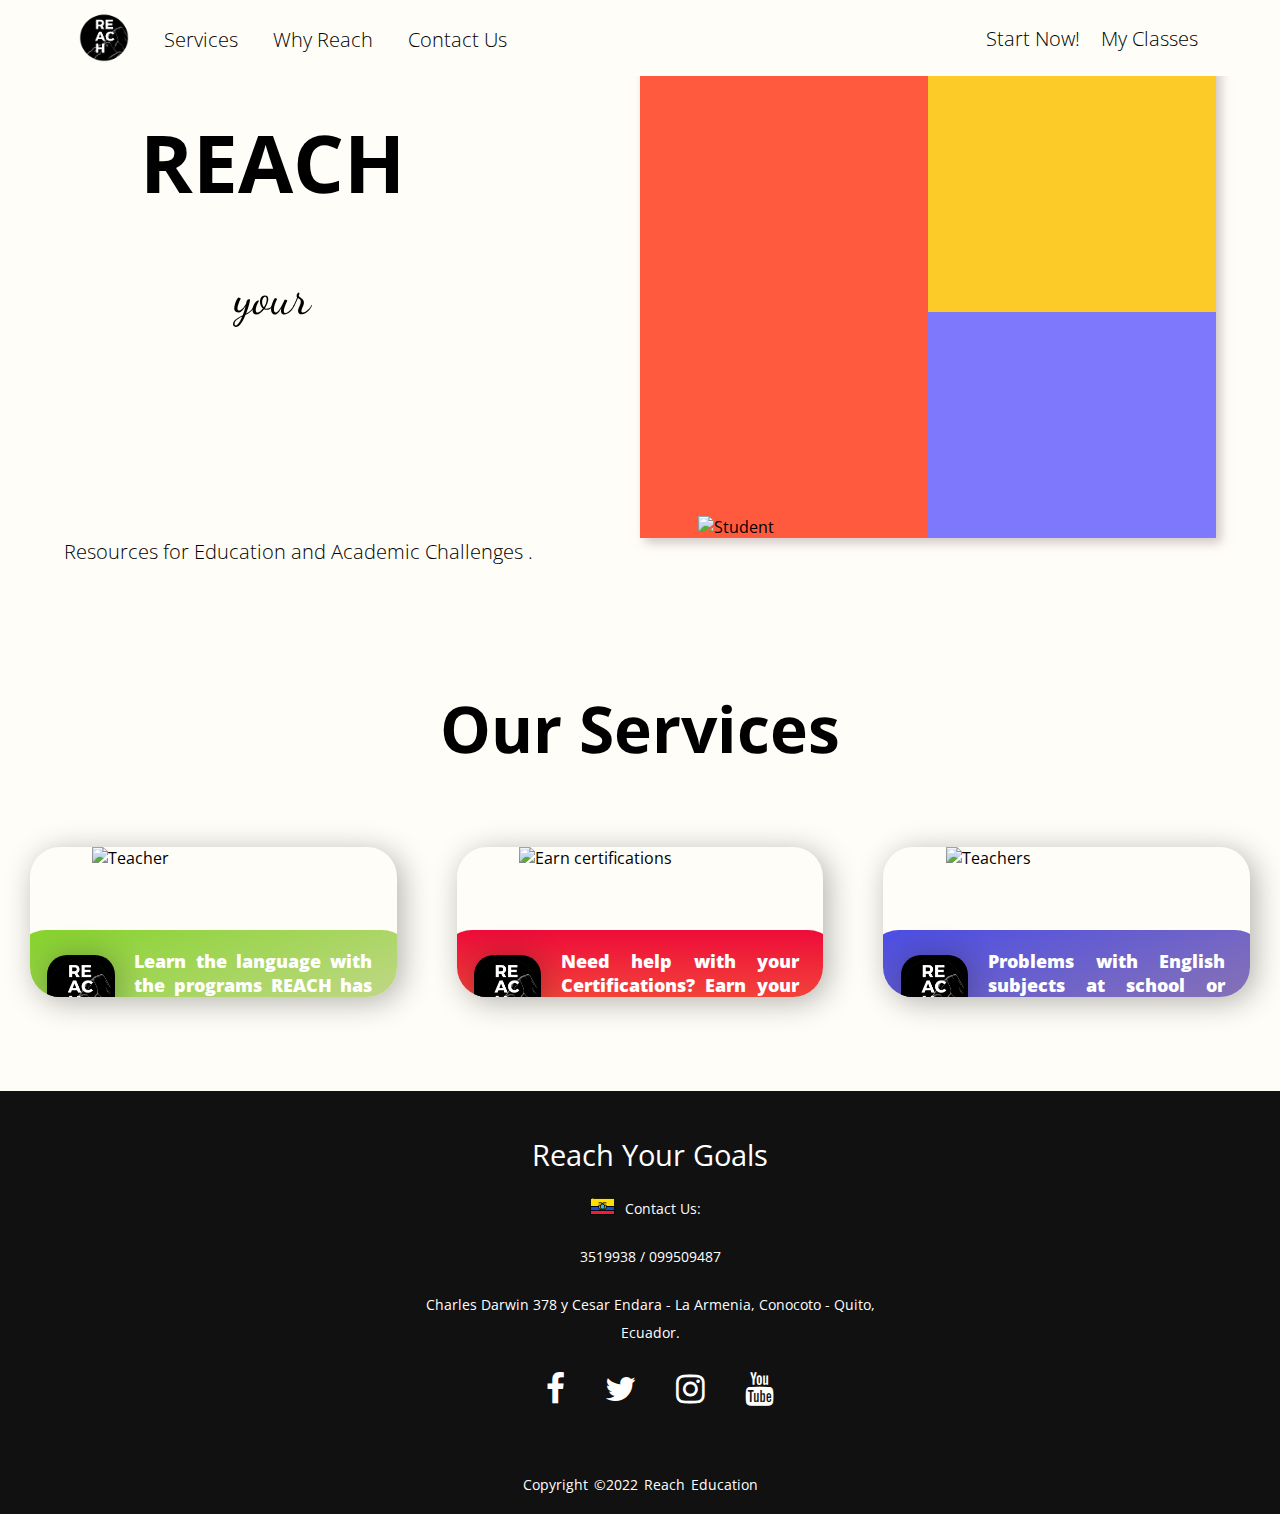
==== index.html @ 8b5ac457 "Ultimos cambios" ====
<!DOCTYPE html>
<html lang="en" dir="ltr">

<head>
  <link rel="icon" href="Logo Reach.svg">
  <meta charset="utf-8">
  <meta name="description" content="English Learning Platform">
  <meta name="robots" content="index,follow">
  <title>Reach Education</title>
  <meta name="viewport"
    content="width=device-width, user-scalable=no, initial-scale=1.0 , maximum-scale=1.0, minimum-scale=1.0">
  <link href="https://fonts.googleapis.com/css2?family=Open+Sans:wght@700&display=swap" rel="stylesheet">
  <link href="https://fonts.googleapis.com/css2?family=Open+Sans:wght@300;700&display=swap" rel="stylesheet">
  <link href="https://fonts.googleapis.com/css2?family=Dancing+Script&display=swap" rel="stylesheet">
  <link rel="stylesheet" href="https://stackpath.bootstrapcdn.com/font-awesome/4.7.0/css/font-awesome.min.css">

  <link rel="stylesheet" href="css/style.css">
  <script src="https://kit.fontawesome.com/a6b0d8d774.js" crossorigin="anonymous"></script>
</head>

<body>
  <div class="contenedor-pagina">
    <header>
      <nav>
        <button class="toggle">
          <i class="fas fa-bars"></i>
        </button>
        <ul class="nav_links">
          <li> <a href="index.html"> <img class="logo-principal" src="img/1.png" alt="Logo"></a> </li>
          <li> <a href="#why-reach">Services</a></li>
          <li> <a href="whyreach.html">Why Reach</a></li>
          <li> <a href="#Contact-us">Contact Us</a></li>
        </ul>

      </nav>
      <a class="form" href="formulario.html">Start Now!</a>
      <a class="edmodo" href="https://new.edmodo.com/">My Classes</a>
    </header>
    <main>
      <section class="main">
        <div class="cuadrado__grande">
          <div class="cuadrado__mediano--amarillo"></div>
          <div class="cuadrado__mediano--azul"></div>
          <img class="student" src="img/Girl.png" alt="Student">
        </div>
        <div class="main-texto">
          <h1 class="title">REACH</h1>
          <h2 class="subtitle">Resources for Education and Academic Challenges
            .</h2>
        </div>

      </section>
      <section class="whyreach" id="why-reach">

        <h2 class="certifications">Our Services</h2>
        <div class="contenedor-cartas">

          <div class="third hero">
            <img class="hero-profile-img" src="img/Girll.png" alt="Teacher">
            <div class="hero-description-bk">
              <div class="hero-description">
                <p>Learn the language with the programs REACH has to you. Basic, intermediate and Advanced Programs.</p>
              </div>
              <div class="hero-logo">
                <img src="img/1.png" alt="Logo">
              </div>
              <div class="hero-date">
                <p>Reach Education</p>
              </div>
            </div>
          </div>

          <div class="first hero">
            <img class="hero-profile-img" src="img/Sunglasses.png" alt="Earn certifications">
            <div class="hero-description-bk">
              <div class="hero-description">
                <p>Need help with your Certifications? Earn your certifications. Receive a useful guidance to acquire
                  them.
                </p>
              </div>
              <div class="hero-logo">
                <img src="img/1.png" alt="logo">
              </div>
              <div class="hero-date">
                <p>Reach Education</p>
              </div>
            </div>
          </div>

          <div class="second hero">
            <img class="hero-profile-img" src="img/Reachg.png" alt="Teachers">
            <div class="hero-description-bk">
              <div class="hero-description">
                <p>Problems with English subjects at school or University? We will help you obtain the vocabulary to
                  approve
                  them.</p>
              </div>
              <div class="hero-logo">
                <img src="img/1.png" alt="Logo">
              </div>
              <div class="hero-date">
                <p>Reach Education</p>
              </div>
            </div>
          </div>

        </div>
      </section>
    </main>
    <footer>
      <div class="footer-content" id="Contact-us">
        <h3>Reach your Goals</h3>
        <p> <img class="ecuador" src="img/ecuador.svg" alt="Ecuador">Contact Us:</p>
        <p>3519938 / 099509487</p>
        <p class="ubicacion">Charles Darwin 378 y Cesar Endara - La Armenia, Conocoto - Quito, Ecuador.</p>

        <ul class="social">
          <li><a href="#"><i class="fa fa-facebook"></i></a></li>
          <li><a href="#"><i class="fa fa-twitter"></i></a></li>
          <li><a href="#"><i class="fa fa-instagram"></i></a></li>
          <li><a href="https://www.youtube.com/channel/UC7g7WKZQkB2uULMeejgHh2A"><i class="fa fa-youtube"></i></a></li>
        </ul>
      </div>
      <div class="footer-bottom">
        <p>copyright &copy;2022 Reach Education</p>
      </div>
    </footer>
  </div>
</body>

</html>
---- css/style.css ----
* {
  box-sizing: border-box;
  padding: 0px;
  margin: 0px;
  font-family: "Open Sans", sans-serif;
}

.contenedor-pagina {
  width: 100%;
}

html {
  scroll-behavior: smooth;
}

li,
a,
ul {
  z-index: 1;
  font-weight: 300;
  font-size: 20px;
  text-decoration: none;
  list-style: none;
  color: black;
  align-items: center;
}

header {
  display: flex;
  position: fixed;
  width: 100%;
  justify-content: space-between;
  align-items: center;
  padding: 10px 5%;
  background-color: rgb(255, 253, 247);
  z-index: 2;
}

nav {
  width: 100%;
  min-width: 80%;
}

.nav_links li {
  display: inline-block;
  position: relative;
  bottom: 13px;
  padding: 0px 15px 0px;
}

.nav_links li a {
  text-decoration: none;
}

header img {
  top: 15px;
  position: relative;
  height: 50px;
}

.nav_links li:hover {
  cursor: pointer;
  transition: all 0.3s ease 0s;
  transform: scale(1.1);
}

.form,
.edmodo {
  width: 100%;
}

.edmodo:hover {
  cursor: pointer;
  transition: all 0.3s ease 0s;
  transform: scale(1.1);
}

.form:hover {
  cursor: pointer;
  transition: all 0.3s ease 0s;
  transform: scale(1.1);
}

main {
  width: 100%;
}

.main {
  position: relative;
  top: 0px;
  width: 100%;
  padding-bottom: 7.5em;
  background-color: rgb(255, 253, 247);
}

.title {
  font-size: 5em;
  color: black;
  padding-top: 8%;
  padding-left: 5%;
  margin-right: 5%;
  width: 100%;
  -webkit-animation-name: bounceIn;
  animation-name: bounceIn;
  -webkit-animation-duration: 0.75s;
  animation-duration: 0.75s;
  -webkit-animation-duration: 1s;
  animation-duration: 2s;
  -webkit-animation-fill-mode: both;
  animation-fill-mode: both;
}

@-webkit-keyframes bounceIn {

  0%,
  20%,
  40%,
  60%,
  80%,
  100% {
    -webkit-transition-timing-function: cubic-bezier(0.215, 0.61, 0.355, 1);
    transition-timing-function: cubic-bezier(0.215, 0.61, 0.355, 1);
  }

  0% {
    opacity: 0;
    -webkit-transform: scale3d(0.3, 0.3, 0.3);
    transform: scale3d(0.3, 0.3, 0.3);
  }

  20% {
    -webkit-transform: scale3d(1.1, 1.1, 1.1);
    transform: scale3d(1.1, 1.1, 1.1);
  }

  40% {
    -webkit-transform: scale3d(0.9, 0.9, 0.9);
    transform: scale3d(0.9, 0.9, 0.9);
  }

  60% {
    opacity: 1;
    -webkit-transform: scale3d(1.03, 1.03, 1.03);
    transform: scale3d(1.03, 1.03, 1.03);
  }

  80% {
    -webkit-transform: scale3d(0.97, 0.97, 0.97);
    transform: scale3d(0.97, 0.97, 0.97);
  }

  100% {
    opacity: 1;
    -webkit-transform: scale3d(1, 1, 1);
    transform: scale3d(1, 1, 1);
  }
}

@keyframes bounceIn {

  0%,
  20%,
  40%,
  60%,
  80%,
  100% {
    -webkit-transition-timing-function: cubic-bezier(0.215, 0.61, 0.355, 1);
    transition-timing-function: cubic-bezier(0.215, 0.61, 0.355, 1);
  }

  0% {
    opacity: 0;
    -webkit-transform: scale3d(0.3, 0.3, 0.3);
    transform: scale3d(0.3, 0.3, 0.3);
  }

  20% {
    -webkit-transform: scale3d(1.1, 1.1, 1.1);
    transform: scale3d(1.1, 1.1, 1.1);
  }

  40% {
    -webkit-transform: scale3d(0.9, 0.9, 0.9);
    transform: scale3d(0.9, 0.9, 0.9);
  }

  60% {
    opacity: 1;
    -webkit-transform: scale3d(1.03, 1.03, 1.03);
    transform: scale3d(1.03, 1.03, 1.03);
  }

  80% {
    -webkit-transform: scale3d(0.97, 0.97, 0.97);
    transform: scale3d(0.97, 0.97, 0.97);
  }

  100% {
    opacity: 1;
    -webkit-transform: scale3d(1, 1, 1);
    transform: scale3d(1, 1, 1);
  }
}

.title::before {
  font-family: "Dancing Script", cursive;
  font-size: 50px;
  font-weight: 300;
  content: "your";
  color: black;
  position: relative;
  top: 120px;
  left: 170px;
}

.title::after {
  font-size: 85px;
  content: "";
  animation-name: loop;
  animation-duration: 2s;
  animation-iteration-count: infinite;
  position: relative;
  right: 275px;
  top: 300px;
}

@keyframes loop {
  0% {
    content: "HOPES";
    font-weight: bolder;
  }

  14% {
    content: "GOALS";
    font-weight: bolder;
  }

  28% {
    content: "FAMILY";
    font-weight: bolder;
  }

  42% {
    content: "LEVEL";
    font-weight: bolder;
  }

  56% {
    content: "DREAMS";
    font-weight: bolder;
  }

  70% {
    content: "LIMITS";
    font-weight: bolder;
  }

  84% {
    content: "TASKS";
    font-weight: bolder;
  }

  100% {
    content: "HOPES";
    font-weight: bolder;
  }
}

.subtitle {
  color: black;
  font-size: 20px;
  font-weight: 300;
  width: 500px;
  margin-left: 5%;
  margin-top: 25%;
}

footer {
  background: #111;
  height: auto;
  padding-top: 40px;
  color: #fff;
}

.footer-content {
  display: flex;
  align-items: center;
  justify-content: center;
  flex-direction: column;
  text-align: center;
  width: 100%;
}

.footer-content h3 {
  font-size: 1.8rem;
  font-weight: 400;
  text-transform: capitalize;
  line-height: 3rem;
  position: relative;
  left: 10px;
}

.footer-content p {
  max-width: 500px;
  margin: 10px auto;
  line-height: 28px;
  font-size: 14px;
  position: relative;
  left: 10px;
}

.social {
  list-style: none;
  display: flex;
  align-items: center;
  justify-content: center;
  margin: 1rem 0rem 3rem 0rem;
}

.social a {
  text-decoration: none;
  color: #fff;
}

.social a i {
  font-size: 2.1rem;
  transition: color 0.4s ease;
}

.social li {
  padding-left: 40px;
}

.social a:hover i {
  color: rgba(31, 104, 224, 1);
}

.footer-bottom {
  background: #111;
  padding: 20px 0px;
  text-align: center;
}

.ecuador {
  width: 25px;
  position: relative;
  top: 5px;
  right: 10px;
}

.footer-bottom p {
  font-size: 14px;
  word-spacing: 2px;
  text-transform: capitalize;
}

.ubicacion {
  width: 90%;
}

.boy-student {
  position: relative;
  height: 10px;
  bottom: 100px;
  left: 700px;
}

.certifications {
  text-align: center;
  font-size: 4rem;
  width: 100%;
  height: auto;
  padding-bottom: 0.7em;
}

.whyreach {
  width: 100%;
  padding-bottom: 4em;
  background-color: rgb(255, 253, 247);
}

.contenedor-cartas {
  display: flex;
  justify-content: center;
  align-items: center;
}

.hero {
  position: relative;
  width: 40%;
  padding-bottom: 10%;
  border-radius: 30px;
  overflow: hidden;
  box-shadow: 5px 5px 30px rgba(0, 0, 0, 0.3);
  margin: 30px;
}

.hero-profile-img {
  width: 80%;
  height: 80%;
  margin-left: 17%;
}

.hero-description-bk {
  background-image: linear-gradient(0deg, #ffdb3a, #ee0c39);
  border-radius: 30px;
  position: absolute;
  top: 55%;
  right: -15px;
  height: 0;
  padding-bottom: 70%;
  width: 108%;
}

.second .hero-description-bk {
  background-image: linear-gradient(-20deg, #c09487, #4a4de6);
}

.third .hero-description-bk {
  background-image: linear-gradient(-20deg, #f7dbdb, #84d32a);
}

.forth .hero-description-bk {
  background-image: linear-gradient(-20deg, #8796c0, #e73adf);
}

.hero-logo {
  height: 25%;
  width: 17%;
  border-radius: 20px;
  background-color: black;
  position: absolute;
  left: 8%;
  top: 10%;
  overflow: hidden;
  box-shadow: 1px 1px 30px rgba(19, 19, 19, 0.301);
}

.hero-logo img {
  height: 100%;
}

.hero-description {
  color: #fff;
  font-weight: 900;
  font-size: 2vh;
  text-align: justify;
  width: 60%;
  position: relative;
  left: 30%;
  padding-top: 5%;
}

.hero-date {
  position: absolute;
  color: #fff;
  left: 9%;
  top: 45%;
}

/* END CARD DESIGN */

body {
  font-family: "Open Sans", sans-serif;
  margin: 0;
  background-color: #eee;
  min-height: 100vh;
}

.btn i:before {
  width: 14px;
  height: 14px;
  position: fixed;
  color: #fff;
  background: #0077b5;
  padding: 10px;
  border-radius: 50%;
  top: 5px;
  right: 5px;
}

.cuadrado__grande {
  display: flex;
  align-items: flex-end;
  flex-direction: column;
  position: absolute;
  margin-left: 50%;
  margin-top: 5%;
  width: 45%;
  padding-bottom: 37%;
  max-width: 45%;
  height: 0;
  background-color: rgb(255, 90, 61);
  box-shadow: 5px 5px 10px rgba(190, 177, 177, 0.7);
}

.cuadrado__mediano--amarillo {
  width: 50%;
  height: 0;
  padding-bottom: 43%;
  background-color: rgb(252, 203, 40);
}

.cuadrado__mediano--azul {
  width: 50%;
  height: 0;
  padding-bottom: 39.3%;
  background-color: rgb(126, 121, 252);
}

.student {
  position: absolute;
  left: 10%;
  bottom: 0%;
  width: 100%;
  height: auto;
  z-index: 1;
  -webkit-animation-name: fadeInDown;
  animation-name: fadeInDown;
  -webkit-animation-duration: 1s;
  animation-duration: 2s;
  -webkit-animation-fill-mode: both;
  animation-fill-mode: both;
}

@-webkit-keyframes fadeInDown {
  0% {
    opacity: 0;
    -webkit-transform: translate3d(0, -100%, 0);
    transform: translate3d(0, -100%, 0);
  }

  100% {
    opacity: 1;
    -webkit-transform: none;
    transform: none;
  }
}

@keyframes fadeInDown {
  0% {
    opacity: 0;
    -webkit-transform: translate3d(0, -100%, 0);
    transform: translate3d(0, -100%, 0);
  }

  100% {
    opacity: 1;
    -webkit-transform: none;
    transform: none;
  }
}

.toggle {
  color: black;
  background: none;
  border: none;
  font-size: 30px;
  padding: 0 20px;
  line-height: 60px;
  display: none;
}

@media(max-width: 1170px) {
  .title {
    font-size: 3em;
    color: black;
    padding-top: 8%;
    padding-left: 5%;
    margin-right: 5%;
    width: 100%;
  }

  .title::before {
    font-size: 0.9em;
    position: relative;
    top: 114px;
    left: 115px;
  }

  .title::after {
    font-size: 1em;
    right: 160px;
    top: 250px;
  }

  .subtitle {
    color: black;
    font-size: 0.9em;
    font-weight: 300;
    width: 40%;
    margin-left: 5%;
    margin-top: 27%;
  }

  li,
  a,
  ul {
    z-index: 1;
    font-weight: 300;
    font-size: 15px;
  }

  header img {
    height: 40px;
  }

  .certifications {
    text-align: center;
    font-size: 3rem;
    width: 100%;
    height: auto;
  }

  .hero-description {
    color: #fff;
    font-size: 0.7rem;
    font-weight: 900;
  }

  .hero-date {
    color: #fff;
    font-size: 0.9rem;
  }
}


@media(max-width: 768px) {
  header {
    display: none;
    position: fixed;
    width: 100%;
    justify-content: space-between;
    align-items: center;
    padding: 0;
    background-color: rgb(255, 253, 247);
    z-index: 2;
  }

  .contenedor-cartas {
    display: flex;
    justify-content: center;
    align-items: center;
    flex-direction: column;
  }

  .nav_links li {
    display: inline-block;
    position: relative;
    bottom: 13px;
    padding: 0px 15px 0px;
  }

  .nav_links li a {
    text-decoration: none;
  }

  header img {
    top: 15px;
    position: relative;
    height: 50px;
  }

  .nav_links li:hover {
    cursor: pointer;
    transition: all 0.3s ease 0s;
    transform: scale(1.1);
  }


  .title {
    font-size: 60px;
    color: black;
    position: absolute;
    top: 100px;
    left: unset;
    right: unset;
    width: 100px;
    padding-left: unset;
    margin-right: unset;
  }


  .title::before {
    font-family: "Dancing Script", cursive;
    font-size: 50px;
    font-weight: 300;
    content: "your";
    color: black;
    position: absolute;
    top: unset;
    left: 100%;
    transform: translate(-50%, 200%);
  }

  .title::after {
    font-size: 60px;
    content: "";
    position: absolute;
    top: unset;
    transform: translate(2%, 200%);
    right: unset;
    animation-name: loop;
    animation-duration: 2s;
    animation-iteration-count: infinite;
  }

  .subtitle {
    color: black;
    font-size: 15px;
    font-weight: 300;
    width: 70%;
    position: absolute;
    top: 550px;
  }



  .cuadrado__grande {
    display: flex;
    align-items: flex-end;
    flex-direction: column;
    position: absolute;
    width: 40%;
    padding-bottom: 37%;
    min-width: 45%;
    background-color: rgb(255, 90, 61);
    box-shadow: 5px 5px 10px rgba(190, 177, 177, 0.7);
    margin-left: unset;
  }

  .cuadrado__mediano--amarillo {
    width: 50%;
    height: 0;
    padding-bottom: 43%;
    background-color: rgb(252, 203, 40);
  }

  .cuadrado__mediano--azul {
    width: 50%;
    height: 0;
    padding-bottom: 39.3%;
    background-color: rgb(126, 121, 252);
  }

  .student {
    position: absolute;
    width: 100%;
    height: 100%;
    z-index: 1;
  }

  .certifications {
    text-align: center;
    font-size: 2.5rem;
    width: 100%;
    height: auto;
    padding-top: 1em;
  }

  .main {
    align-items: center;
    position: relative;
    display: flex;
    flex-direction: column-reverse;
    top: 0px;
    width: 100%;
    height: 1000px;
    min-height: 800px;
    background-color: rgb(255, 253, 247);
    overflow: hidden;
  }


  .whyreach {
    width: 100%;
    height: auto;
    background-color: rgb(255, 253, 247);
    padding-bottom: 3em;
  }

  footer {
    background: #111;
    height: 400px;
    padding-top: 40px;
    color: #fff;
  }

  .hero {
    position: relative;
    width: 80%;
    max-width: 350px;
    padding-bottom: 15%;
    bottom: -20px;
    border-radius: 30px;
    box-shadow: 5px 5px 30px rgba(0, 0, 0, 0.3);
    margin: 20px;
  }

  .hero-description {
    position: absolute;
    font-size: 0.7rem;
    color: #fff;
    font-weight: 900;
    left: 30%;
    bottom: 70%;
  }

  .hero-date {
    position: absolute;
    color: #fff;
    left: 24px;
    bottom: 6%;
    font-size: 0.8rem;
  }

  .social {
    list-style: none;
    display: flex;
    position: relative;
    right: 15px;
    align-items: center;
    justify-content: center;
    margin: 1rem 0rem 3rem 0rem;
  }

  .footer-content h3 {
    font-size: 1.8rem;
    font-weight: 400;
    text-transform: capitalize;
    line-height: 3rem;
    position: relative;
    left: 0;
  }

  .hero-logo {
    height: 55px;
    width: 55px;
    border-radius: 20px;
    background-color: black;
    position: absolute;
    bottom: 15%;
    left: 7%;
    overflow: hidden;
    box-shadow: 1px 1px 30px rgba(19, 19, 19, 0.301);
  }

}
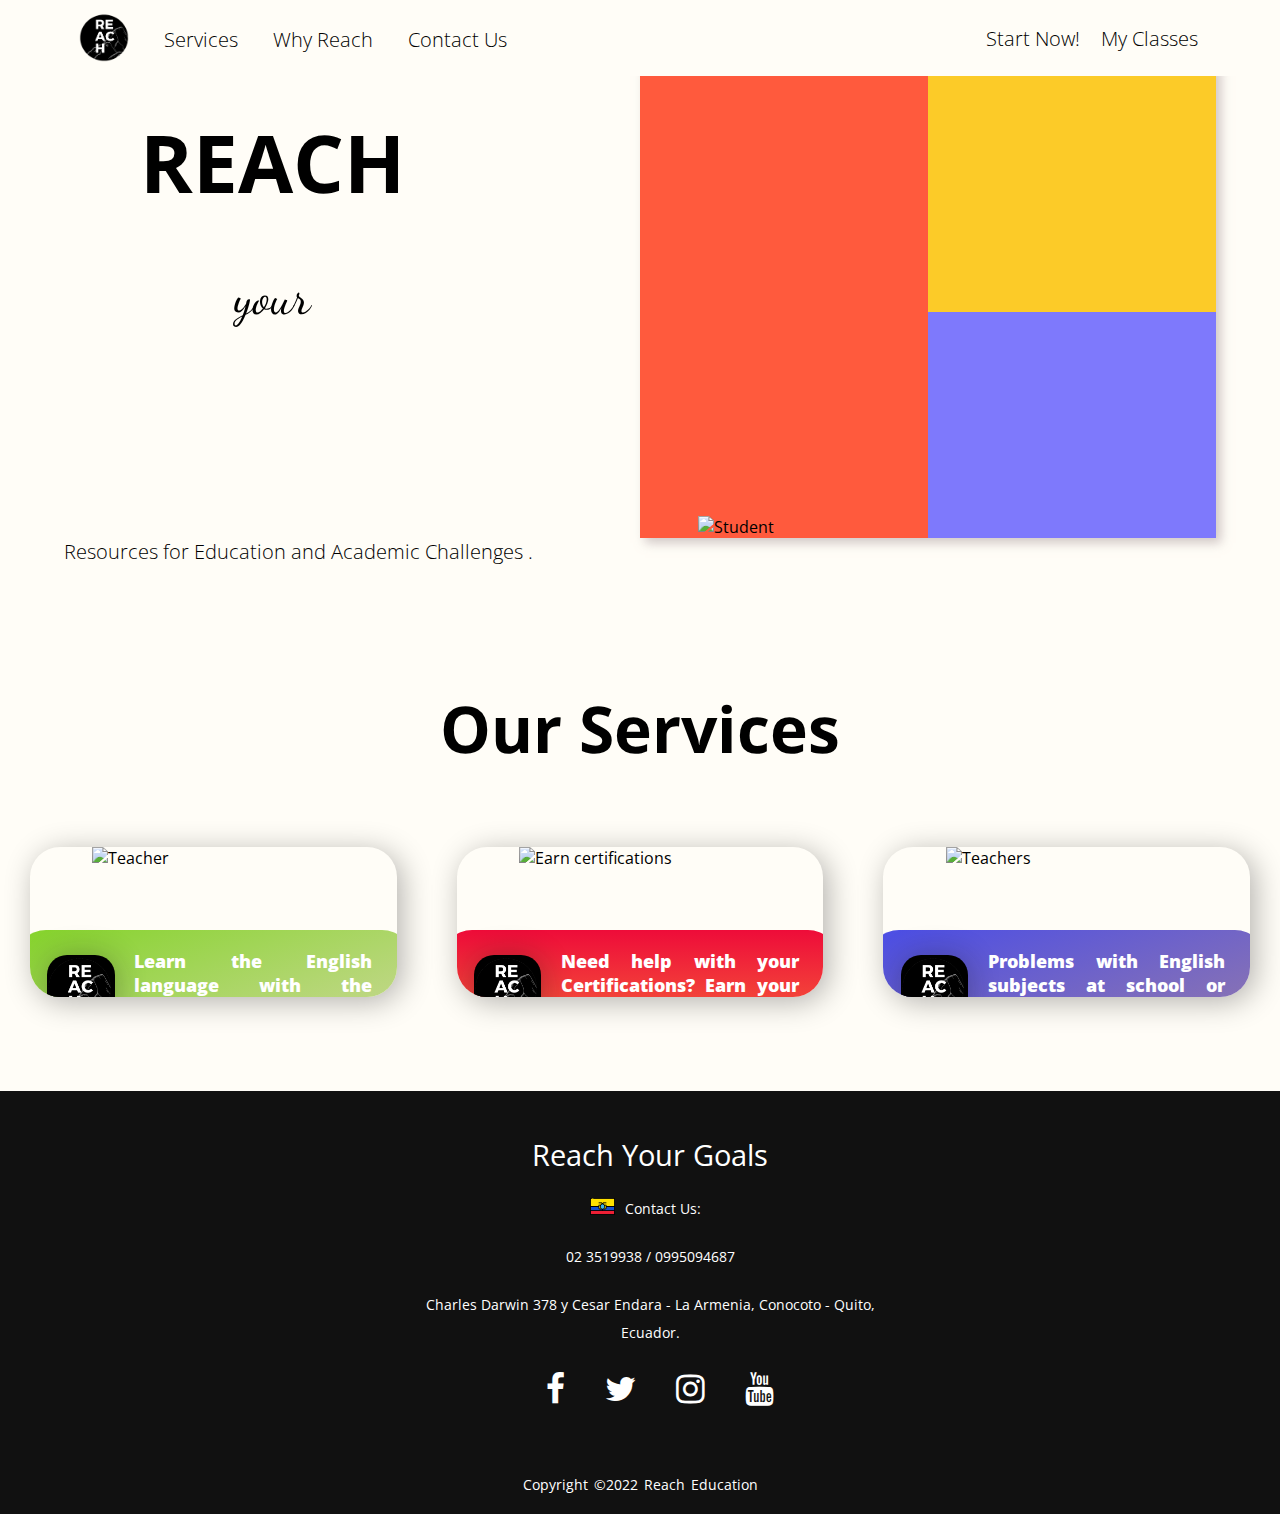
==== commit c6ccad32: "changes" ====
--- a/index.html
+++ b/index.html
@@ -34,7 +34,9 @@
 
       </nav>
       <a class="form" href="formulario.html">Start Now!</a>
-      <a class="edmodo" href="https://new.edmodo.com/">My Classes</a>
+      <a class="edmodo"
+        href="https://new.edmodo.com/country-picker?utm_source=main&utm_campaign=onb-user-type-page&utm_medium=visitor-site&utm_content=main-cta-btn&go2signupUrl=%2Fstudent-signup">My
+        Classes</a>
     </header>
     <main>
       <section class="main">
@@ -59,7 +61,8 @@
             <img class="hero-profile-img" src="img/Girll.png" alt="Teacher">
             <div class="hero-description-bk">
               <div class="hero-description">
-                <p>Learn the language with the programs REACH has to you. Basic, intermediate and Advanced Programs.</p>
+                <p>Learn the English language with the programs REACH has for you. Basic, intermediate and Advanced
+                  Programs.</p>
               </div>
               <div class="hero-logo">
                 <img src="img/1.png" alt="Logo">
@@ -111,7 +114,7 @@
       <div class="footer-content" id="Contact-us">
         <h3>Reach your Goals</h3>
         <p> <img class="ecuador" src="img/ecuador.svg" alt="Ecuador">Contact Us:</p>
-        <p>3519938 / 099509487</p>
+        <p>02 3519938 / 0995094687</p>
         <p class="ubicacion">Charles Darwin 378 y Cesar Endara - La Armenia, Conocoto - Quito, Ecuador.</p>
 
         <ul class="social">
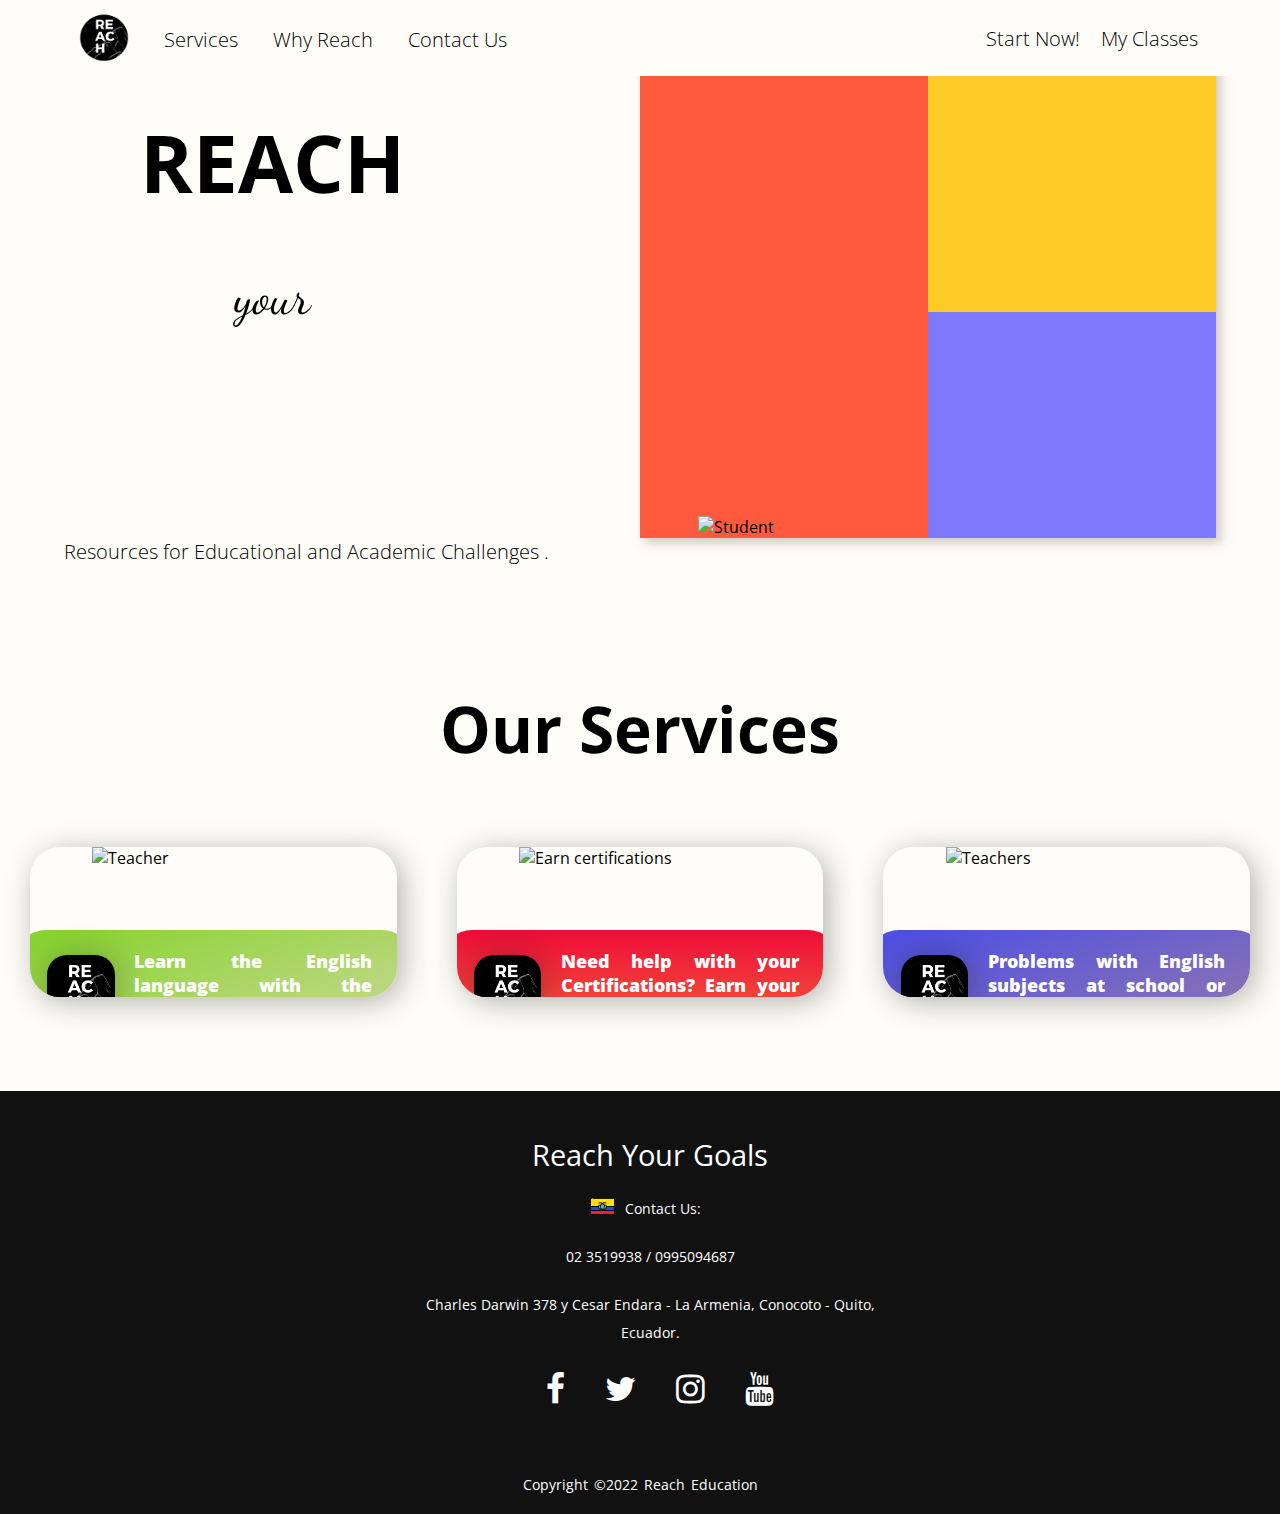
==== commit e4d5deff: "come and join us" ====
--- a/index.html
+++ b/index.html
@@ -47,7 +47,7 @@
         </div>
         <div class="main-texto">
           <h1 class="title">REACH</h1>
-          <h2 class="subtitle">Resources for Education and Academic Challenges
+          <h2 class="subtitle">Resources for Educational and Academic Challenges
             .</h2>
         </div>
 
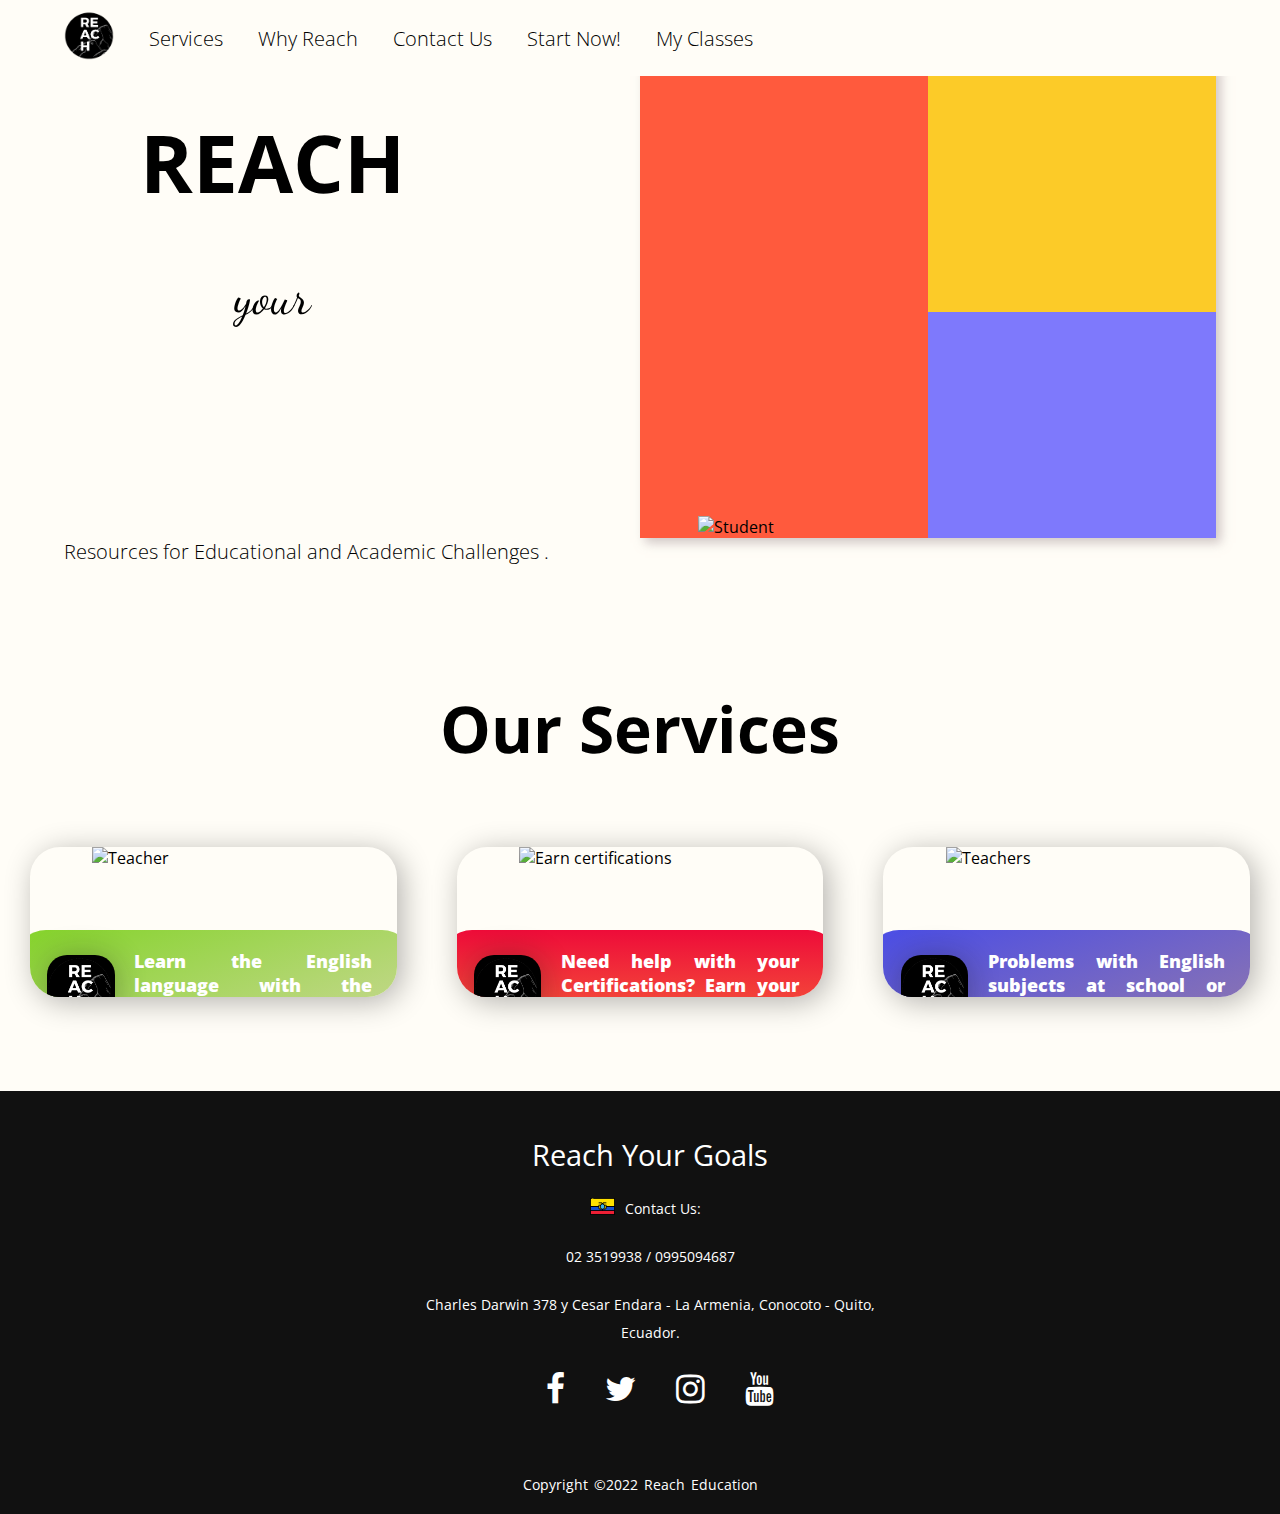
==== commit 8c8b3852: "Nav bar menu" ====
--- a/index.html
+++ b/index.html
@@ -13,7 +13,7 @@
   <link href="https://fonts.googleapis.com/css2?family=Open+Sans:wght@300;700&display=swap" rel="stylesheet">
   <link href="https://fonts.googleapis.com/css2?family=Dancing+Script&display=swap" rel="stylesheet">
   <link rel="stylesheet" href="https://stackpath.bootstrapcdn.com/font-awesome/4.7.0/css/font-awesome.min.css">
-
+  <script defer src="index.js"></script>
   <link rel="stylesheet" href="css/style.css">
   <script src="https://kit.fontawesome.com/a6b0d8d774.js" crossorigin="anonymous"></script>
 </head>
@@ -22,21 +22,24 @@
   <div class="contenedor-pagina">
     <header>
       <nav>
+        <a href="index.html"> <img class="logo-principal" src="img/1.png" alt="Logo"></a>
         <button class="toggle">
           <i class="fas fa-bars"></i>
         </button>
-        <ul class="nav_links">
-          <li> <a href="index.html"> <img class="logo-principal" src="img/1.png" alt="Logo"></a> </li>
+        <ul class="nav_links ">
           <li> <a href="#why-reach">Services</a></li>
           <li> <a href="whyreach.html">Why Reach</a></li>
           <li> <a href="#Contact-us">Contact Us</a></li>
+          <li class="form"> <a href="formulario.html">Start Now!</a></li>
+          <li class="edmodo"> <a
+              href="https://new.edmodo.com/country-picker?utm_source=main&utm_campaign=onb-user-type-page&utm_medium=visitor-site&utm_content=main-cta-btn&go2signupUrl=%2Fstudent-signup">My
+              Classes</a></li>
         </ul>
+      </nav>
 
-      </nav>
-      <a class="form" href="formulario.html">Start Now!</a>
-      <a class="edmodo"
-        href="https://new.edmodo.com/country-picker?utm_source=main&utm_campaign=onb-user-type-page&utm_medium=visitor-site&utm_content=main-cta-btn&go2signupUrl=%2Fstudent-signup">My
-        Classes</a>
+
+
+
     </header>
     <main>
       <section class="main">
@@ -118,10 +121,12 @@
         <p class="ubicacion">Charles Darwin 378 y Cesar Endara - La Armenia, Conocoto - Quito, Ecuador.</p>
 
         <ul class="social">
-          <li><a href="#"><i class="fa fa-facebook"></i></a></li>
+          <li><a
+              href="https://www.facebook.com/REACH-Resources-for-Educational-and-Academic-Challenges-105985332094239/"><i
+                class="fa fa-facebook"></i></a></li>
           <li><a href="#"><i class="fa fa-twitter"></i></a></li>
           <li><a href="#"><i class="fa fa-instagram"></i></a></li>
-          <li><a href="https://www.youtube.com/channel/UC7g7WKZQkB2uULMeejgHh2A"><i class="fa fa-youtube"></i></a></li>
+          <li><a href="https://www.youtube.com/channel/UCAxUcF2Xw2Dab9YpJ5wibWA"><i class="fa fa-youtube"></i></a></li>
         </ul>
       </div>
       <div class="footer-bottom">
--- a/css/style.css
+++ b/css/style.css
@@ -26,10 +26,10 @@
 }
 
 header {
-  display: flex;
+  /* display: flex; */
   position: fixed;
   width: 100%;
-  justify-content: space-between;
+  /* justify-content: space-between; */
   align-items: center;
   padding: 10px 5%;
   background-color: rgb(255, 253, 247);
@@ -37,14 +37,18 @@
 }
 
 nav {
+  display: flex;
+  align-items: center;
   width: 100%;
   min-width: 80%;
 }
+
+
 
 .nav_links li {
   display: inline-block;
   position: relative;
-  bottom: 13px;
+  left: 20px;
   padding: 0px 15px 0px;
 }
 
@@ -53,8 +57,6 @@
 }
 
 header img {
-  top: 15px;
-  position: relative;
   height: 50px;
 }
 
@@ -64,12 +66,9 @@
   transform: scale(1.1);
 }
 
-.form,
-.edmodo {
-  width: 100%;
-}
-
-.edmodo:hover {
+
+
+/* .edmodo:hover {
   cursor: pointer;
   transition: all 0.3s ease 0s;
   transform: scale(1.1);
@@ -79,7 +78,7 @@
   cursor: pointer;
   transition: all 0.3s ease 0s;
   transform: scale(1.1);
-}
+} */
 
 main {
   width: 100%;
@@ -626,13 +625,24 @@
 
 
 @media(max-width: 768px) {
+  .main-texto {
+    display: flex;
+    text-align: center;
+    justify-content: center;
+
+  }
+
+
+
   header {
-    display: none;
     position: fixed;
+    flex-direction: column;
+    text-align: center;
     width: 100%;
+    height: 60px;
     justify-content: space-between;
     align-items: center;
-    padding: 0;
+    /* padding: 0; */
     background-color: rgb(255, 253, 247);
     z-index: 2;
   }
@@ -644,21 +654,43 @@
     flex-direction: column;
   }
 
+
+  .toggle {
+    color: black;
+    background: none;
+    border: none;
+    font-size: 30px;
+    padding: 0 80%;
+    line-height: 10px;
+    display: block;
+  }
+
+
+  /* .form,
+  .edmodo {
+    padding-top: 10px;
+    padding-bottom: 50px;
+  } */
+
   .nav_links li {
-    display: inline-block;
+    line-height: 80px;
+    display: flex;
+    flex-direction: column;
     position: relative;
-    bottom: 13px;
+    bottom: 0;
     padding: 0px 15px 0px;
+    left: 0px;
   }
 
   .nav_links li a {
     text-decoration: none;
+    color: #eee;
   }
 
   header img {
-    top: 15px;
+
     position: relative;
-    height: 50px;
+    height: 40px;
   }
 
   .nav_links li:hover {
@@ -667,17 +699,30 @@
     transform: scale(1.1);
   }
 
+  .nav_links {
+    position: fixed;
+    top: 60px;
+    background-color: #000000;
+    width: 100%;
+    left: 100%;
+    transition: left 0.3s;
+    height: 100vh;
+
+  }
+
+  .nav_links_visible {
+    left: 0;
+  }
+
 
   .title {
     font-size: 60px;
     color: black;
     position: absolute;
-    top: 100px;
-    left: unset;
-    right: unset;
-    width: 100px;
-    padding-left: unset;
-    margin-right: unset;
+    top: 50px;
+    width: 100%;
+    padding-left: 0;
+    margin-right: 0;
   }
 
 
@@ -689,8 +734,8 @@
     color: black;
     position: absolute;
     top: unset;
-    left: 100%;
-    transform: translate(-50%, 200%);
+    left: unset;
+    transform: translate(80%, 200%);
   }
 
   .title::after {
@@ -698,7 +743,8 @@
     content: "";
     position: absolute;
     top: unset;
-    transform: translate(2%, 200%);
+    direction: rtl !important;
+    transform: translate(-100%, 300%);
     right: unset;
     animation-name: loop;
     animation-duration: 2s;
@@ -711,7 +757,7 @@
     font-weight: 300;
     width: 70%;
     position: absolute;
-    top: 550px;
+    top: 50%;
   }
 
 
@@ -723,6 +769,7 @@
     position: absolute;
     width: 40%;
     padding-bottom: 37%;
+    bottom: 6%;
     min-width: 45%;
     background-color: rgb(255, 90, 61);
     box-shadow: 5px 5px 10px rgba(190, 177, 177, 0.7);
@@ -765,7 +812,7 @@
     flex-direction: column-reverse;
     top: 0px;
     width: 100%;
-    height: 1000px;
+    height: 800px;
     min-height: 800px;
     background-color: rgb(255, 253, 247);
     overflow: hidden;
@@ -810,7 +857,7 @@
     position: absolute;
     color: #fff;
     left: 24px;
-    bottom: 6%;
+    top: 40%;
     font-size: 0.8rem;
   }
 
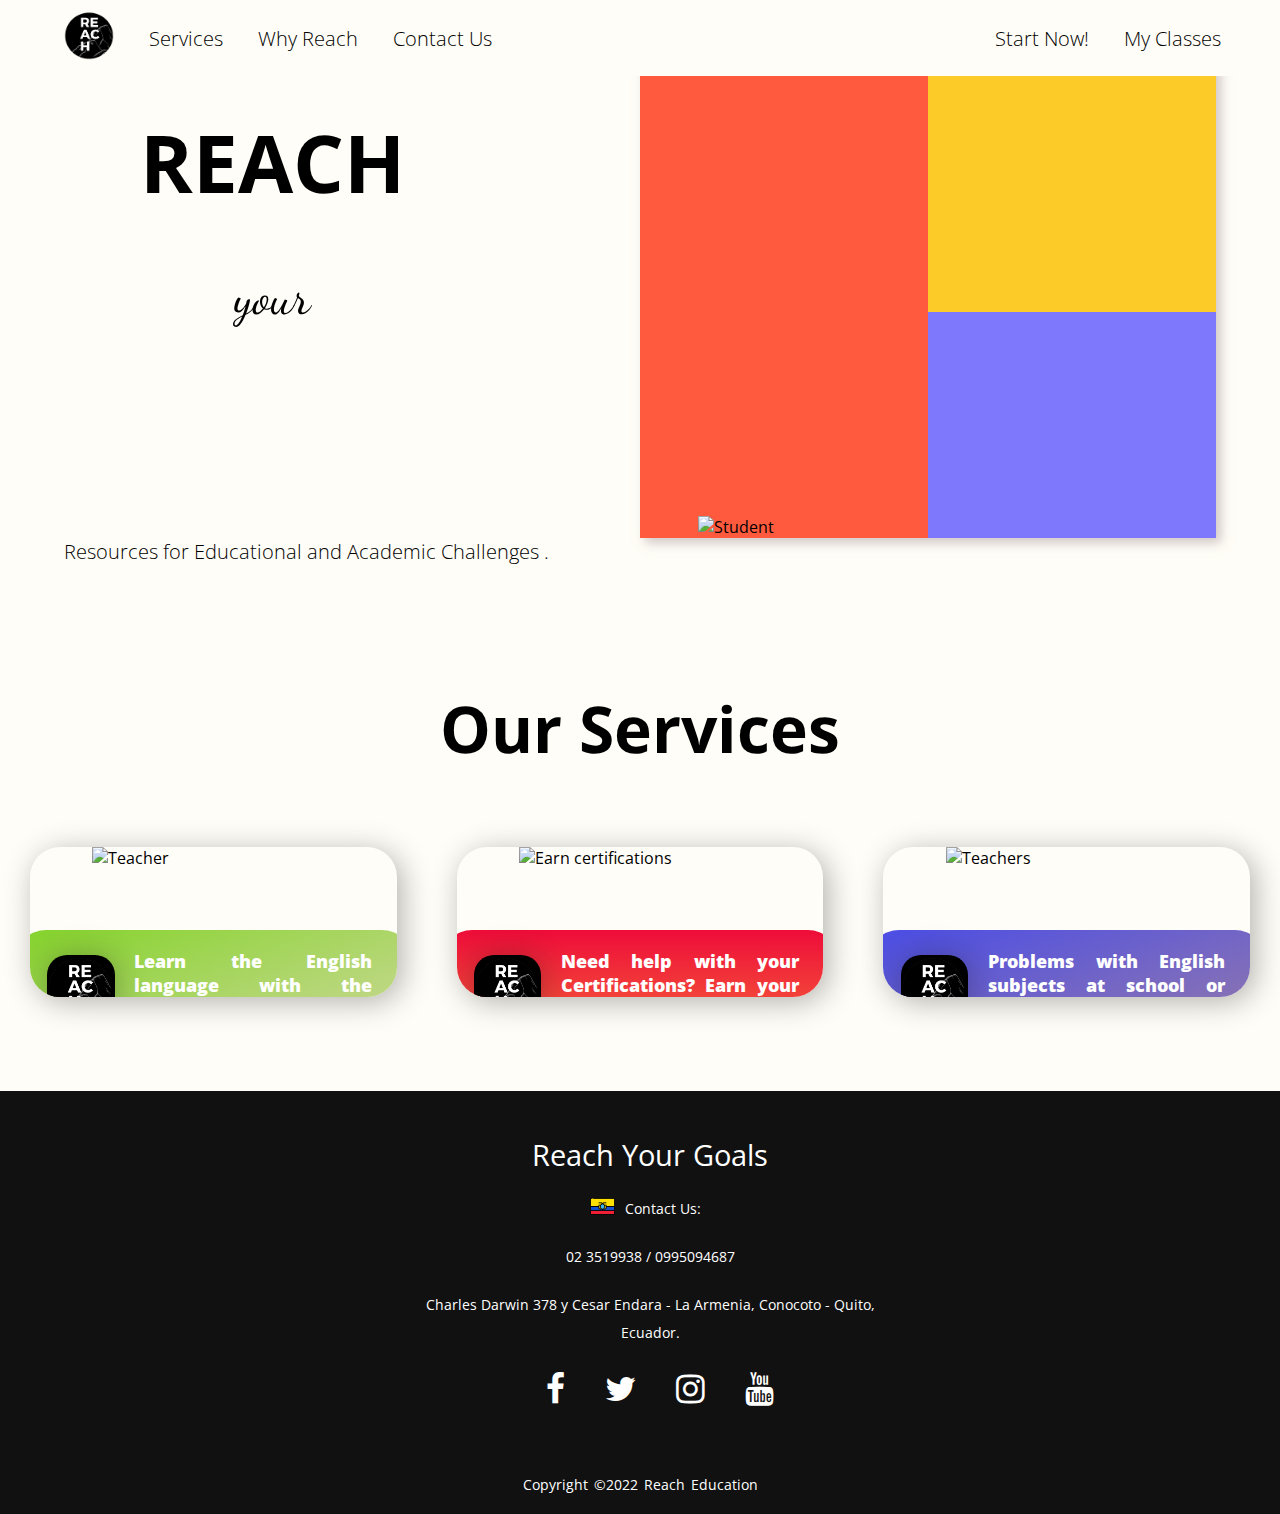
==== commit 00388de3: "lastchange" ====
--- a/index.html
+++ b/index.html
@@ -27,20 +27,22 @@
           <i class="fas fa-bars"></i>
         </button>
         <ul class="nav_links ">
-          <li> <a href="#why-reach">Services</a></li>
+          <li id="servicio"> <a href="#why-reach">Services</a></li>
           <li> <a href="whyreach.html">Why Reach</a></li>
-          <li> <a href="#Contact-us">Contact Us</a></li>
-          <li class="form"> <a href="formulario.html">Start Now!</a></li>
-          <li class="edmodo"> <a
-              href="https://new.edmodo.com/country-picker?utm_source=main&utm_campaign=onb-user-type-page&utm_medium=visitor-site&utm_content=main-cta-btn&go2signupUrl=%2Fstudent-signup">My
-              Classes</a></li>
+          <li id="servicios"> <a href="#Contact-us">Contact Us</a></li>
+          <div class="contlink">
+            <li> <a href="formulario.html">Start Now!</a></li>
+            <li> <a
+                href="https://new.edmodo.com/country-picker?utm_source=main&utm_campaign=onb-user-type-page&utm_medium=visitor-site&utm_content=main-cta-btn&go2signupUrl=%2Fstudent-signup">My
+                Classes</a></li>
+          </div>
+
         </ul>
       </nav>
+    </header>
 
 
 
-
-    </header>
     <main>
       <section class="main">
         <div class="cuadrado__grande">
--- a/css/style.css
+++ b/css/style.css
@@ -26,10 +26,8 @@
 }
 
 header {
-  /* display: flex; */
   position: fixed;
   width: 100%;
-  /* justify-content: space-between; */
   align-items: center;
   padding: 10px 5%;
   background-color: rgb(255, 253, 247);
@@ -43,7 +41,15 @@
   min-width: 80%;
 }
 
-
+.contlink {
+  position: relative;
+  float: right;
+  width: auto;
+}
+
+.nav_links {
+  width: 100%;
+}
 
 .nav_links li {
   display: inline-block;
@@ -65,20 +71,6 @@
   transition: all 0.3s ease 0s;
   transform: scale(1.1);
 }
-
-
-
-/* .edmodo:hover {
-  cursor: pointer;
-  transition: all 0.3s ease 0s;
-  transform: scale(1.1);
-}
-
-.form:hover {
-  cursor: pointer;
-  transition: all 0.3s ease 0s;
-  transform: scale(1.1);
-} */
 
 main {
   width: 100%;
@@ -354,6 +346,7 @@
 }
 
 .ubicacion {
+
   width: 90%;
 }
 
@@ -623,6 +616,12 @@
   }
 }
 
+@media(max-width: 375px) {
+  .hero-description {
+    position: absolute;
+    bottom: 40px;
+  }
+}
 
 @media(max-width: 768px) {
   .main-texto {
@@ -632,17 +631,13 @@
 
   }
 
-
-
   header {
     position: fixed;
     flex-direction: column;
-    text-align: center;
     width: 100%;
     height: 60px;
     justify-content: space-between;
     align-items: center;
-    /* padding: 0; */
     background-color: rgb(255, 253, 247);
     z-index: 2;
   }
@@ -653,7 +648,6 @@
     align-items: center;
     flex-direction: column;
   }
-
 
   .toggle {
     color: black;
@@ -665,19 +659,12 @@
     display: block;
   }
 
-
-  /* .form,
-  .edmodo {
-    padding-top: 10px;
-    padding-bottom: 50px;
-  } */
-
   .nav_links li {
-    line-height: 80px;
+    line-height: 95px;
     display: flex;
     flex-direction: column;
     position: relative;
-    bottom: 0;
+    top: 8%;
     padding: 0px 15px 0px;
     left: 0px;
   }
@@ -685,10 +672,10 @@
   .nav_links li a {
     text-decoration: none;
     color: #eee;
+    font-size: 1.2rem;
   }
 
   header img {
-
     position: relative;
     height: 40px;
   }
@@ -713,7 +700,6 @@
   .nav_links_visible {
     left: 0;
   }
-
 
   .title {
     font-size: 60px;
